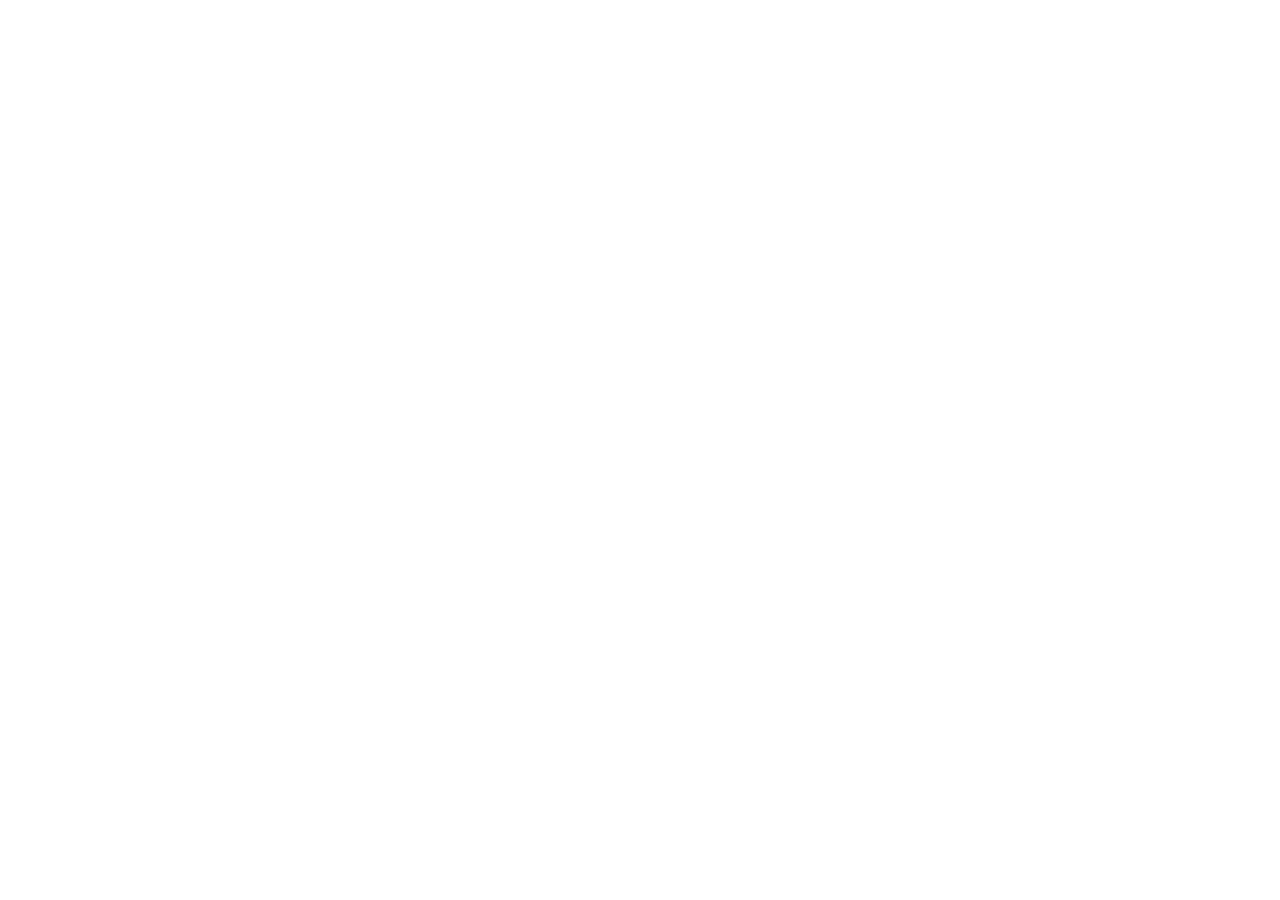
==== src/index.html @ a934b033 "flattened history" ====
<!DOCTYPE html>
<html lang="en">

<head>
  <meta charset="UTF-8">
  <meta name="viewport" content="width=device-width, initial-scale=1.0">
  <title>&lt;/salt&gt; :: ToDo</title>
  <link rel="stylesheet" type="text/css" href="./style/todo.css">
  <script defer src="./js/todo.js"></script>
</head>

<body>
  <!-- Add your markup here -->
</body>

</html>
---- src/style/todo.css ----
* {
  box-sizing: border-box;
}
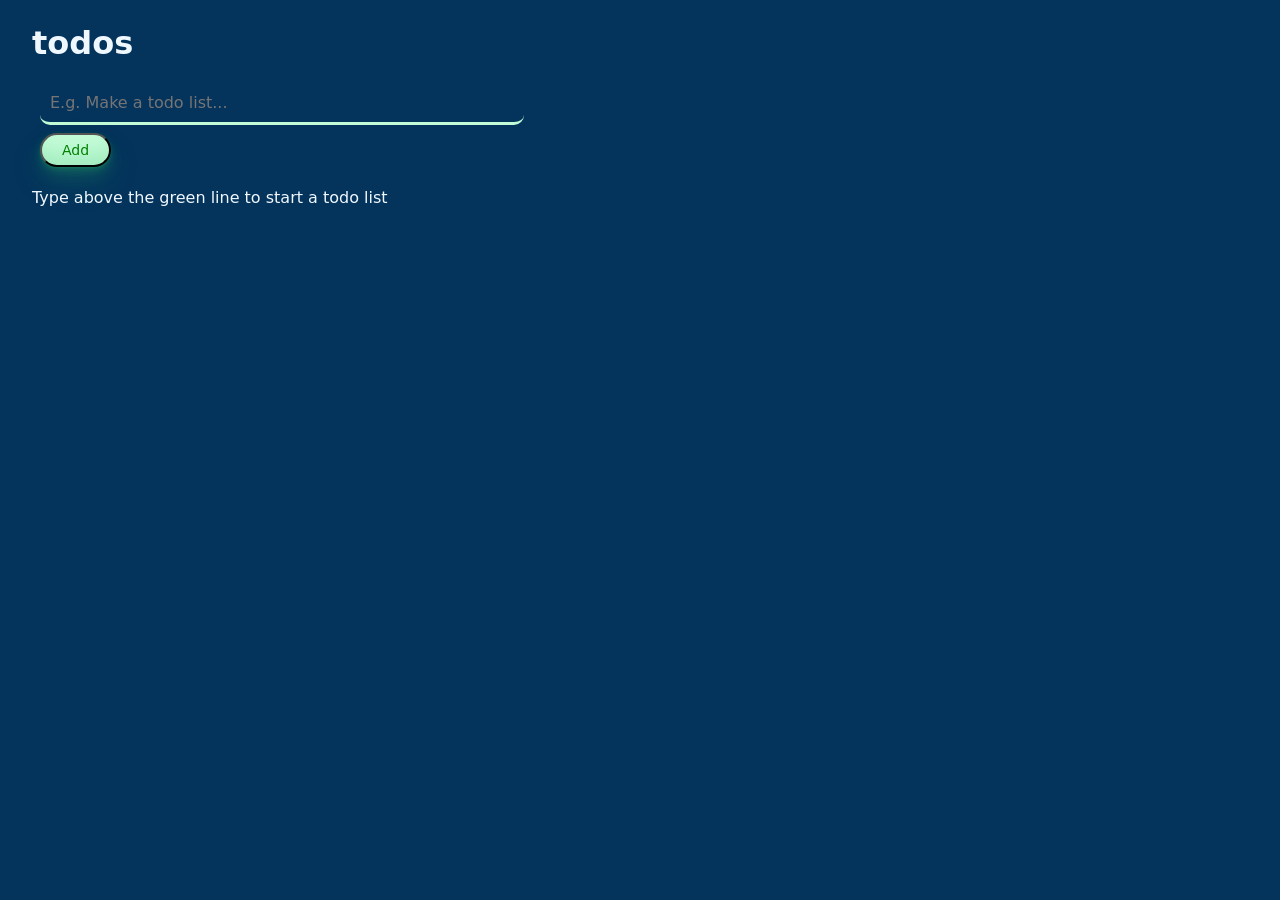
==== commit 29e8bd5b: "html, js and css complete" ====
--- a/src/index.html
+++ b/src/index.html
@@ -10,7 +10,14 @@
 </head>
 
 <body>
-  <!-- Add your markup here -->
+  <main>
+    <h1 class="app-title">todos</h1>
+    <form class = input-form>
+      <input data-testid="txtTodoItemTitle" type="text" label="Register New Todo" placeholder="E.g. Make a todo list..." class="input-form__input">
+      <button data-testid="btnAddTodo" class="button">Add</button>
+    </form>
+    <ul class="todo" data-testid="todoList"></ul>
+  </main>
 </body>
 
 </html>
--- a/src/style/todo.css
+++ b/src/style/todo.css
@@ -1,3 +1,174 @@
 * {
   box-sizing: border-box;
+  margin: 8px;
+  font-family: CerebriSans-Regular,-apple-system,system-ui,Roboto,sans-serif;
 }
+
+body{
+  background-color: rgb(4, 51, 92);
+  height: 90vh;
+  color:aliceblue;
+}
+
+main{
+  display: flex;
+  flex-direction: column;
+}
+
+.input-form {
+  order: 2;
+  margin-top: auto;
+  margin-bottom: 5px;
+  width:100%;
+  display: flex;
+  flex-flow: row wrap;
+  justify-content: space-between;
+}
+
+.input-form__input{
+  width: 100%;
+  border-radius: 10px;
+  color:rgb(255, 255, 255);
+  padding: 10px 10px;
+  font-size: 16px;
+  margin-bottom: 0px;
+  border: none;
+  border-bottom: 3px solid rgb(194, 251, 215);;
+  outline: none;
+  background-color: transparent;
+}
+
+.button{
+  background-color: rgb(194, 251, 215);
+  border-radius: 100px;
+  box-shadow: rgba(44, 187, 99, .2) 0 -25px 18px -14px inset,rgba(44, 187, 99, .15) 0 1px 2px,rgba(44, 187, 99, .15) 0 2px 4px,rgba(44, 187, 99, .15) 0 4px 8px,rgba(44, 187, 99, .15) 0 8px 16px,rgba(44, 187, 99, .15) 0 16px 32px;
+  color: green;
+  cursor: pointer;
+  display: inline-block;
+  padding: 7px 20px;
+  text-align: center;
+  transition: all 250ms;
+  font-size: 14px;
+}
+
+.button:active {
+  box-shadow: rgba(43, 85, 59, 0.9) 0 -25px 18px -14px;
+  transform: scale(1.05) rotate(20deg);
+}
+
+.todo{
+  order: 1;
+  padding: 0;
+  display: flex;
+  flex-direction: column;
+  list-style: none;
+}
+
+.todo:empty::after{
+  content: "Type above the green line to start a todo list";
+}
+
+.todo__item {
+  order: 1;
+  width: 100%;
+  background-color: rgb(173, 247, 200);
+  color:rgb(4, 51, 92);
+  border-radius: 10px;
+  box-shadow: rgba(181, 238, 203, 0.7) 0 2px 8px 4px;
+  padding: 10px 5px;
+  border: 20px;
+  margin: 6px;
+  text-align:justify;
+  font-size: 16px;
+}
+
+.todo__item:active {
+  box-shadow: rgba(43, 85, 59, 0.9) 0 -25px 18px -14px;
+  transform: scale(1.01);
+}
+
+.todo__item--completed {
+  order: 2;
+  width: 90%;
+  border-radius: 10px;
+  background-color: rgb(154, 154, 154);
+  box-shadow: rgba(0, 0, 0, 0.7) 0 3px 2px 1px;
+  color:rgb(47, 47, 47);
+  text-decoration: line-through;
+}
+
+.todo__item .button--delete {
+  display: none;
+}
+
+.todo__item--completed .button--delete{
+  display: all;  
+}
+
+.button--delete {
+  background-color: rgb(234, 34, 34);
+  font-size: 10px;
+  color: white;
+  box-shadow: none;
+  padding: 5px 20px;
+  margin: 5px 20px;
+}
+
+@media (hover: hover){
+  .button:hover {
+    box-shadow: rgba(255, 255, 255, 0.35) 0 -25px 18px -14px inset,rgba(255, 255, 255, 0.25) 0 1px 2px,rgba(44,187,99,.25) 0 2px 4px,rgba(44,187,99,.25) 0 4px 8px,rgba(44,187,99,.25) 0 8px 16px,rgba(44,187,99,.25) 0 16px 32px;
+    transform: scale(1.05) rotate(2deg);
+  }
+
+  .input-form__input:hover{
+    box-shadow:  rgb(0, 255, 98, 0.25) 0px 5px 6px,rgb(255, 255, 255, 0.2) 0px 6px 2px;
+  }
+
+  .todo__item:hover{
+    background-color: rgb(120, 251, 168);
+    transform: scale(1.05);
+  }
+  
+  .todo__item:hover::after{
+    font-size: small;
+    color: rgb(40, 83, 93);
+    content: "Click to mark as done";
+  }
+
+  .todo__item--completed:hover::after{
+    content:none;
+  }
+
+  .todo__item--completed:hover{
+    background-color: rgb(120, 251, 168, 0.7);
+    transform: scale(1.02);
+
+  }
+  
+  .button--delete:hover {
+    box-shadow: rgba(255, 255, 255, 0.35) 0 -25px 18px -14px inset,rgba(255, 255, 255, 0.25) 0 1px 2px,rgba(187, 44, 44, 0.25) 0 2px 4px,rgba(187, 44, 44, 0.25) 0 4px 8px,rgba(239, 20, 20, 0.25) 0 8px 16px,rgba(243, 13, 13, 0.25) 0 16px 32px;
+    transform: scale(0.95);
+  }
+}
+
+@media screen and (min-width: 768px) {
+  .input-form {
+    order:1;
+    margin-top: 5px;
+    max-width: 500px;
+  }
+
+  .todo__item {
+    max-width: 300px;
+    height: fit-content;
+  }
+
+  .todo__item--completed {
+    max-width: 250px;
+  }
+
+  .todo {
+    order:2;
+    flex-flow: row wrap;
+  }
+}
